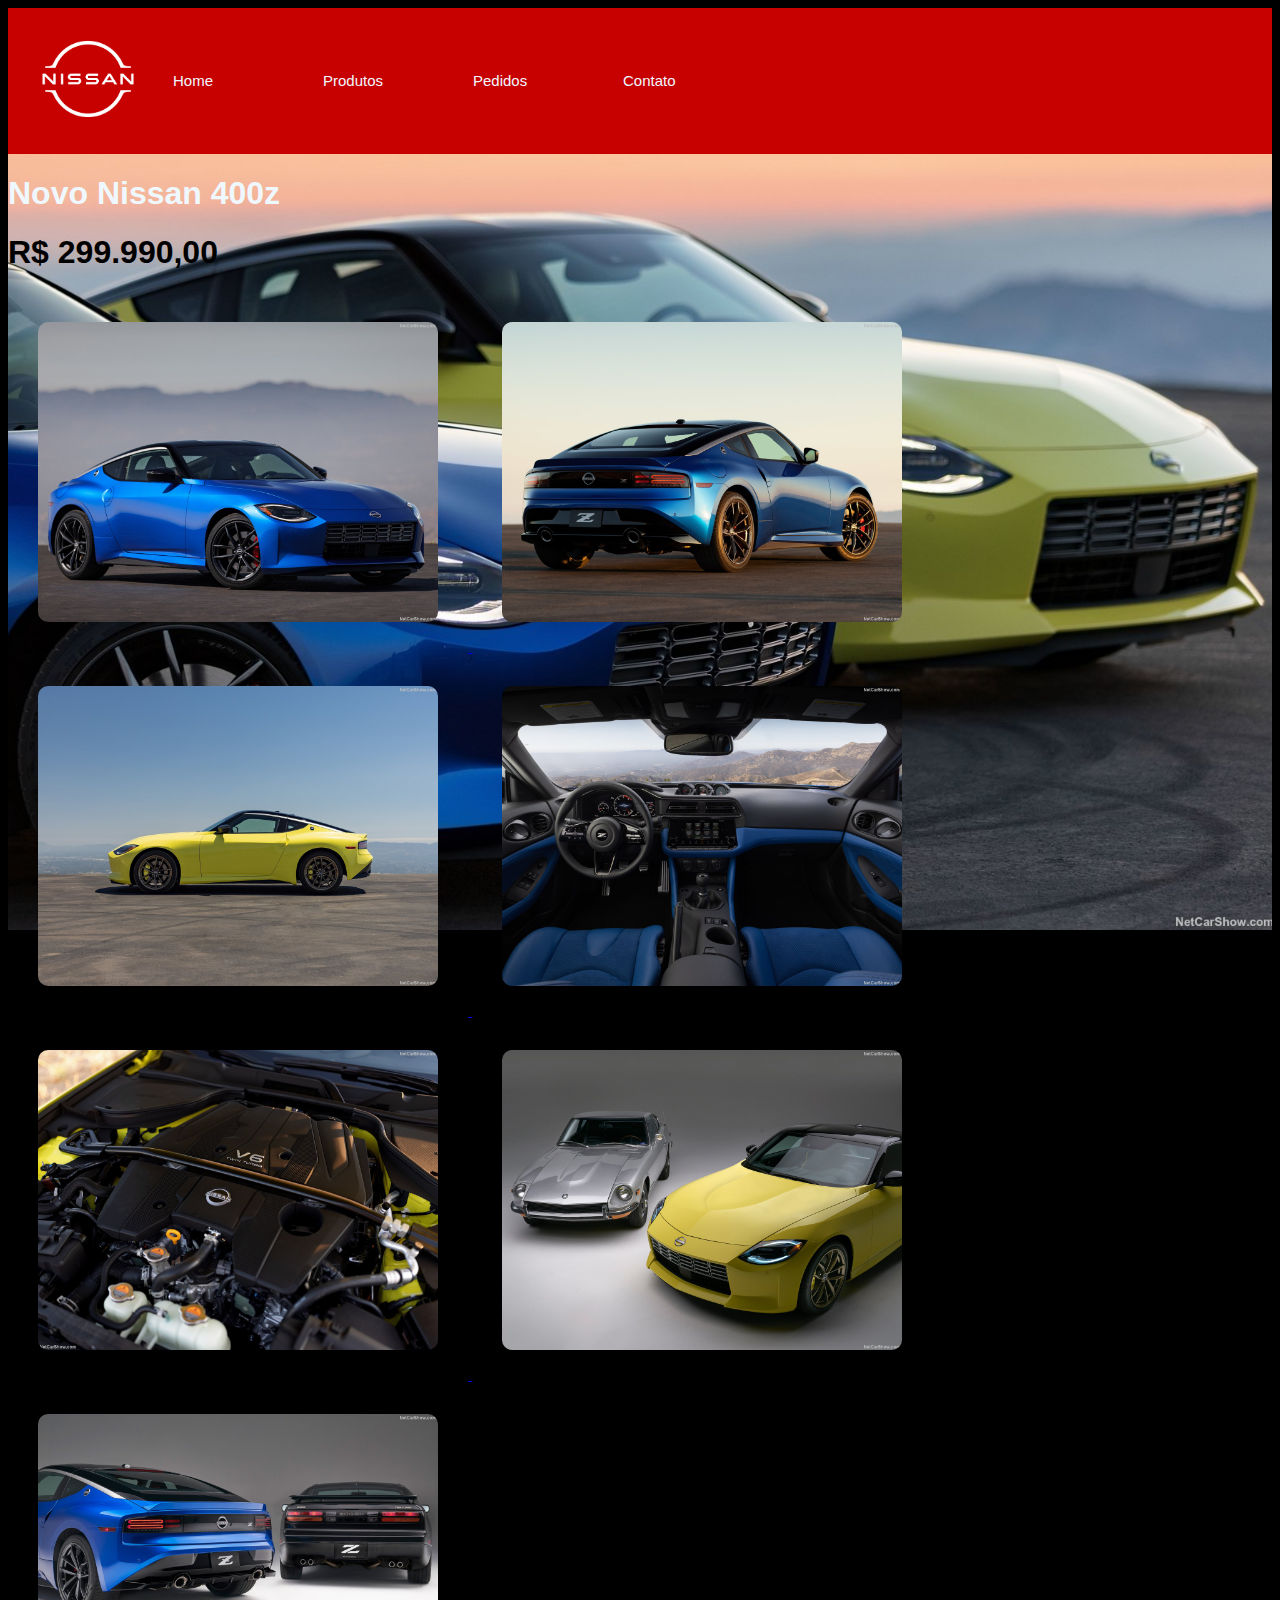
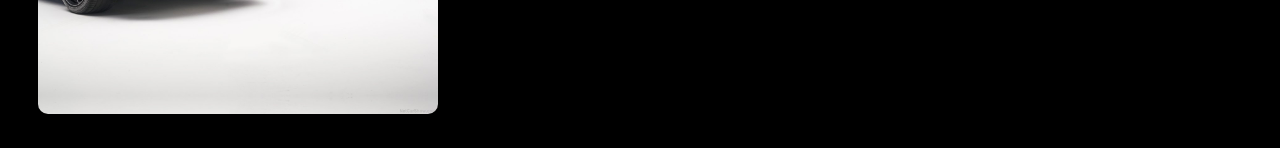
==== 400z.html @ 0b7bcec8 "Pagina Produtos atualizada" ====
<!DOCTYPE html>
<html lang="pt-br">
<head>
    <meta charset="UTF-8">
    <meta http-equiv="X-UA-Compatible" content="IE=edge">
    <meta name="viewport" content="width=device-width, initial-scale=1.0">
    <title>400z | Nissan</title>
    <link rel="stylesheet" href="style/styles.css"/>
</head>
<body id="z">
    <nav>
        <a href="index.html">
            <img id="logo" src="imagens/Nissan-Logo-white.png" alt="Nissan" width="150">
        </a>
        <ul>
            <li><a href="index.html">Home</a></li>
            <li><a href="produtos.html">Produtos</a></li>
            <li><a href="pedidos.html">Pedidos</a></li>
            <li><a href="contato.html">Contato</a></li>
        </ul>
    </nav>  
    <h1 id="tituloProduto">Novo Nissan 400z</h1>
    <h1 id="preco">R$ 299.990,00</h1> 
    <a href="imagens/400z/400z-frente.jpg">
        <img src="imagens/400z/400z-frente.jpg" alt="400z Frente">
    </a>
    <a href="imagens/400z/400z-costas.jpg">
        <img src="imagens/400z/400z-costas.jpg" alt="400z costas">
    </a>
    <a href="imagens/400z/400z-lateral.jpg">
        <img src="imagens/400z/400z-lateral.jpg" alt="400z lateral">
    </a>
    <a href="imagens/400z/400z-interior.jpg">
        <img src="imagens/400z/400z-interior.jpg" alt="400z 400z interior">
    </a>
    <a href="imagens/400z/400z-motor.jpg">
        <img src="imagens/400z/400z-motor.jpg" alt="400z motor">
    </a>
    <a href="imagens/400z/zs-frente.jpg">
        <img src="imagens/400z/zs-frente.jpg" alt="zs frente">
    </a>
    <a href="imagens/400z/zs-costas.jpg">
        <img src="imagens/400z/zs-costas.jpg" alt="zs costas">
    </a>    
</body>
</html>
---- style/styles.css ----
html{
    background-color: rgb(0, 0, 0);
}

body{
    height: 1250px;    
    background-image: url(../imagens/nissan-background.jpg);
    background-repeat: no-repeat;
    background-position: center;
    background-size: cover;
    background-attachment: fixed;    
    font-family: 'Lucida Sans', 'Lucida Sans Regular', 'Lucida Grande', 'Lucida Sans Unicode', Geneva, Verdana, sans-serif;    
}

img{
    width: 400px;
    padding: 30px;
    border-radius: 40px;
}

nav{
    display: flex;
    flex-direction: row;
    align-items: center;
    background-color:rgb(199, 0, 0);
    background-attachment: fixed;
}

nav ul{
    display: flex;
    flex-direction: row;
    float: right;
    list-style: none;
    padding: 0px;
    width: 150px;
    font-size: 15px;
}

nav ul li{
    text-align: center;
    width: 150px;
}

nav ul li a{
    color: aliceblue;
    display: flex;
    padding: 5px;
    width: 150px;
    text-decoration: none;
}

#logo{
    width: 100px;
}

footer{
    position: absolute;
    text-align: center;
    padding: 10px;
    bottom: 0;
    left: 0;  
}

footer a{
    text-decoration: none;
    color: aliceblue;    
}

input{
    height: 30px;
    width: 75%;
    margin: 10px;
    border-radius: 15px;
    background-color: aliceblue;
    opacity: 0.8;
    outline: none;
    cursor: text;
}

label{
    color: black;
    font-size: 16px;    
}

#form{    
    align-items: center;
}

div#corpoForm{
    height: 300px;
    width: 300px;
    margin: auto auto auto auto;
    align-items: center;
}

#corpoForm h2{
    text-align: center;
}

.botao{
    height: 30px;
    width: 50%;
    cursor: pointer;  
}

.botao:hover{
    background-color: rgb(199, 0, 0);
}

#tituloProduto{
    color: aliceblue;
}

#slides400z .hcg-slide-container {
	width: auto;
	height: auto;
}

#primeira400z{
    height: 700px;
    width: auto;
    align-items: center;
}

#z{
    background-image: url(../imagens/400z/400z-primeira.jpg);
    background-repeat: no-repeat;
    background-position: center;
    background-size: cover;
    background-attachment: fixed;  
}

#veiculos{
    display: flex;
    flex-direction: row;
    justify-content: center;
}

#veiculos img{
    padding: 5px;
    width: 360px;    
    border-radius: 30px;
    background-size: cover;
}

#veiculo{
    display: flex;
    flex-direction: column;
    text-align: center;
    color: aliceblue;
    background-color: rgba(31, 31, 31, 0.7);
    margin: 10px;
    border-radius: 5px;
    padding: 20px;
}
#veiculo p{
    font-size: 14px;
}

#veiculo button{
    background-color: aliceblue;
    padding: 10px;
    border-radius: 5px;
    border: none;
    color: rgb(119, 0, 0);
    font-size: 18px;
    font-weight: bold;
    cursor: pointer;
}
#veiculo button:hover{
    color: aliceblue;
    background-color: rgb(119, 0, 0);
}
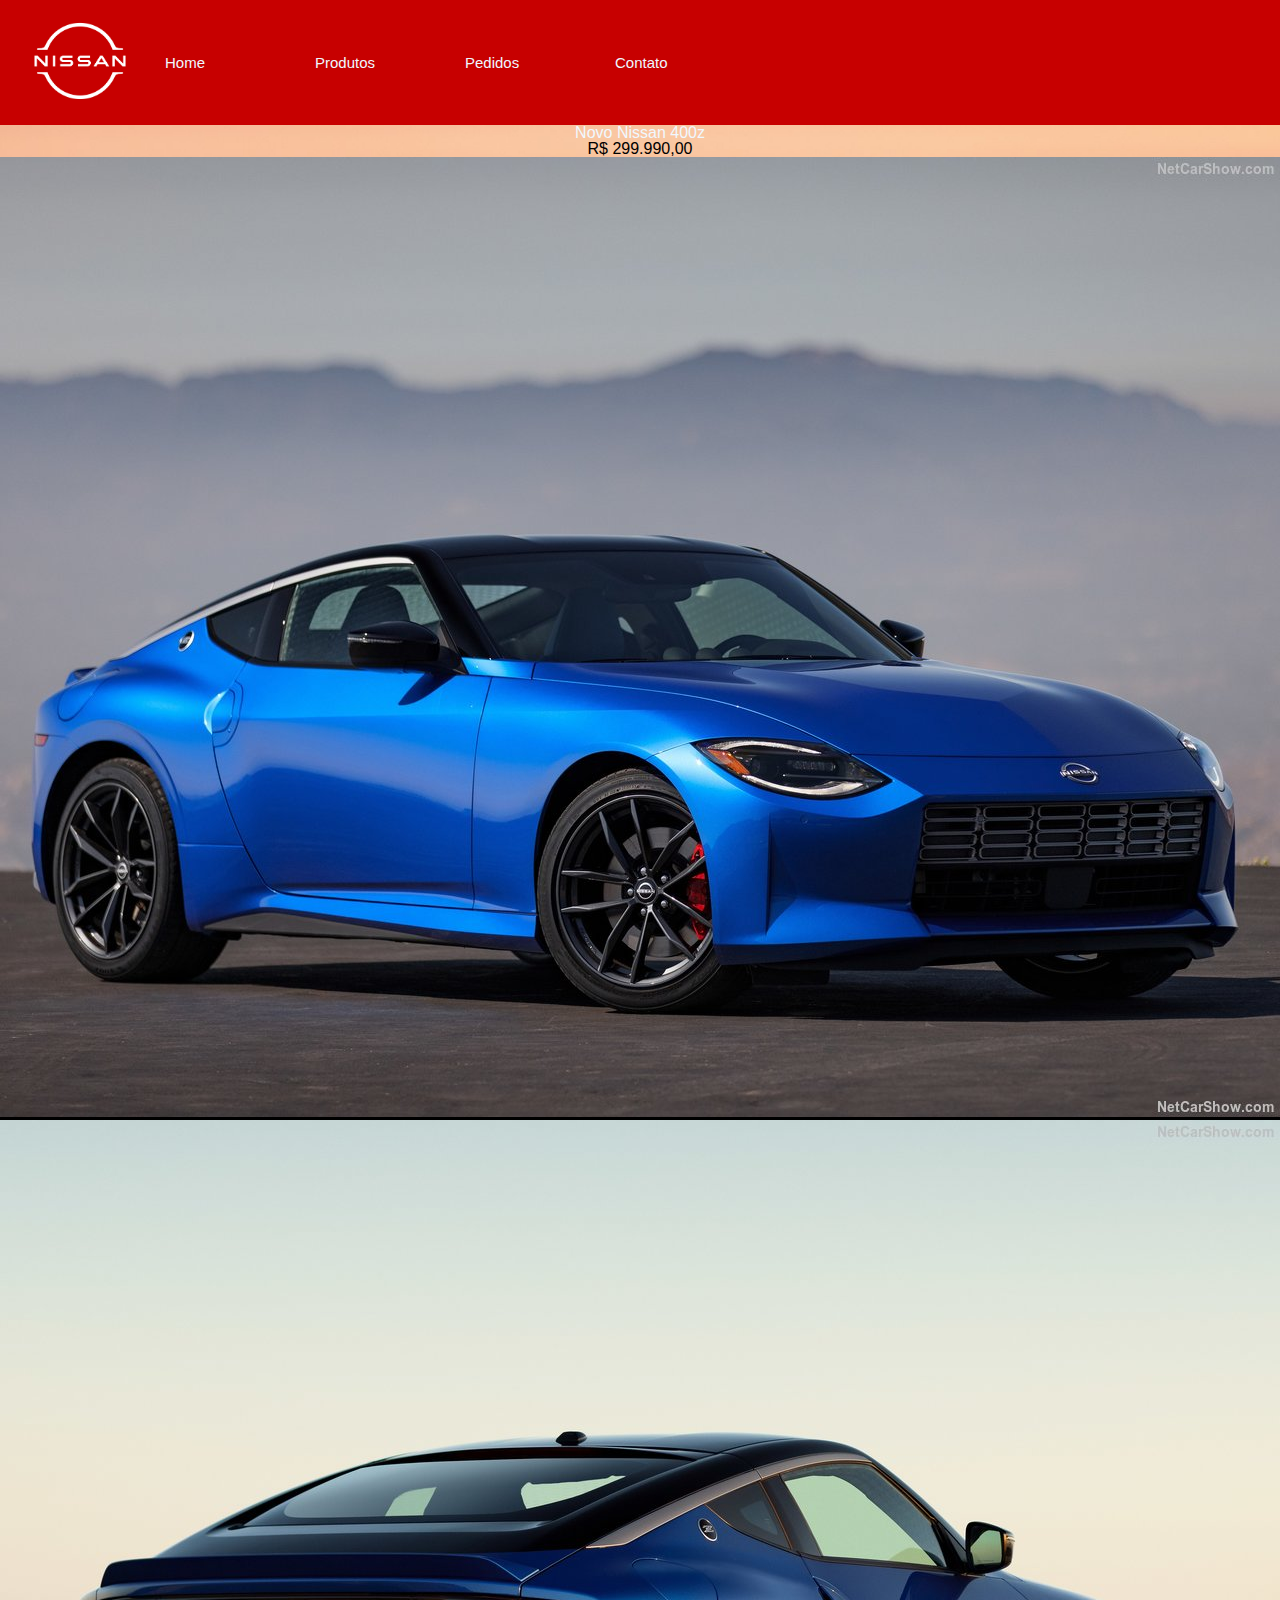
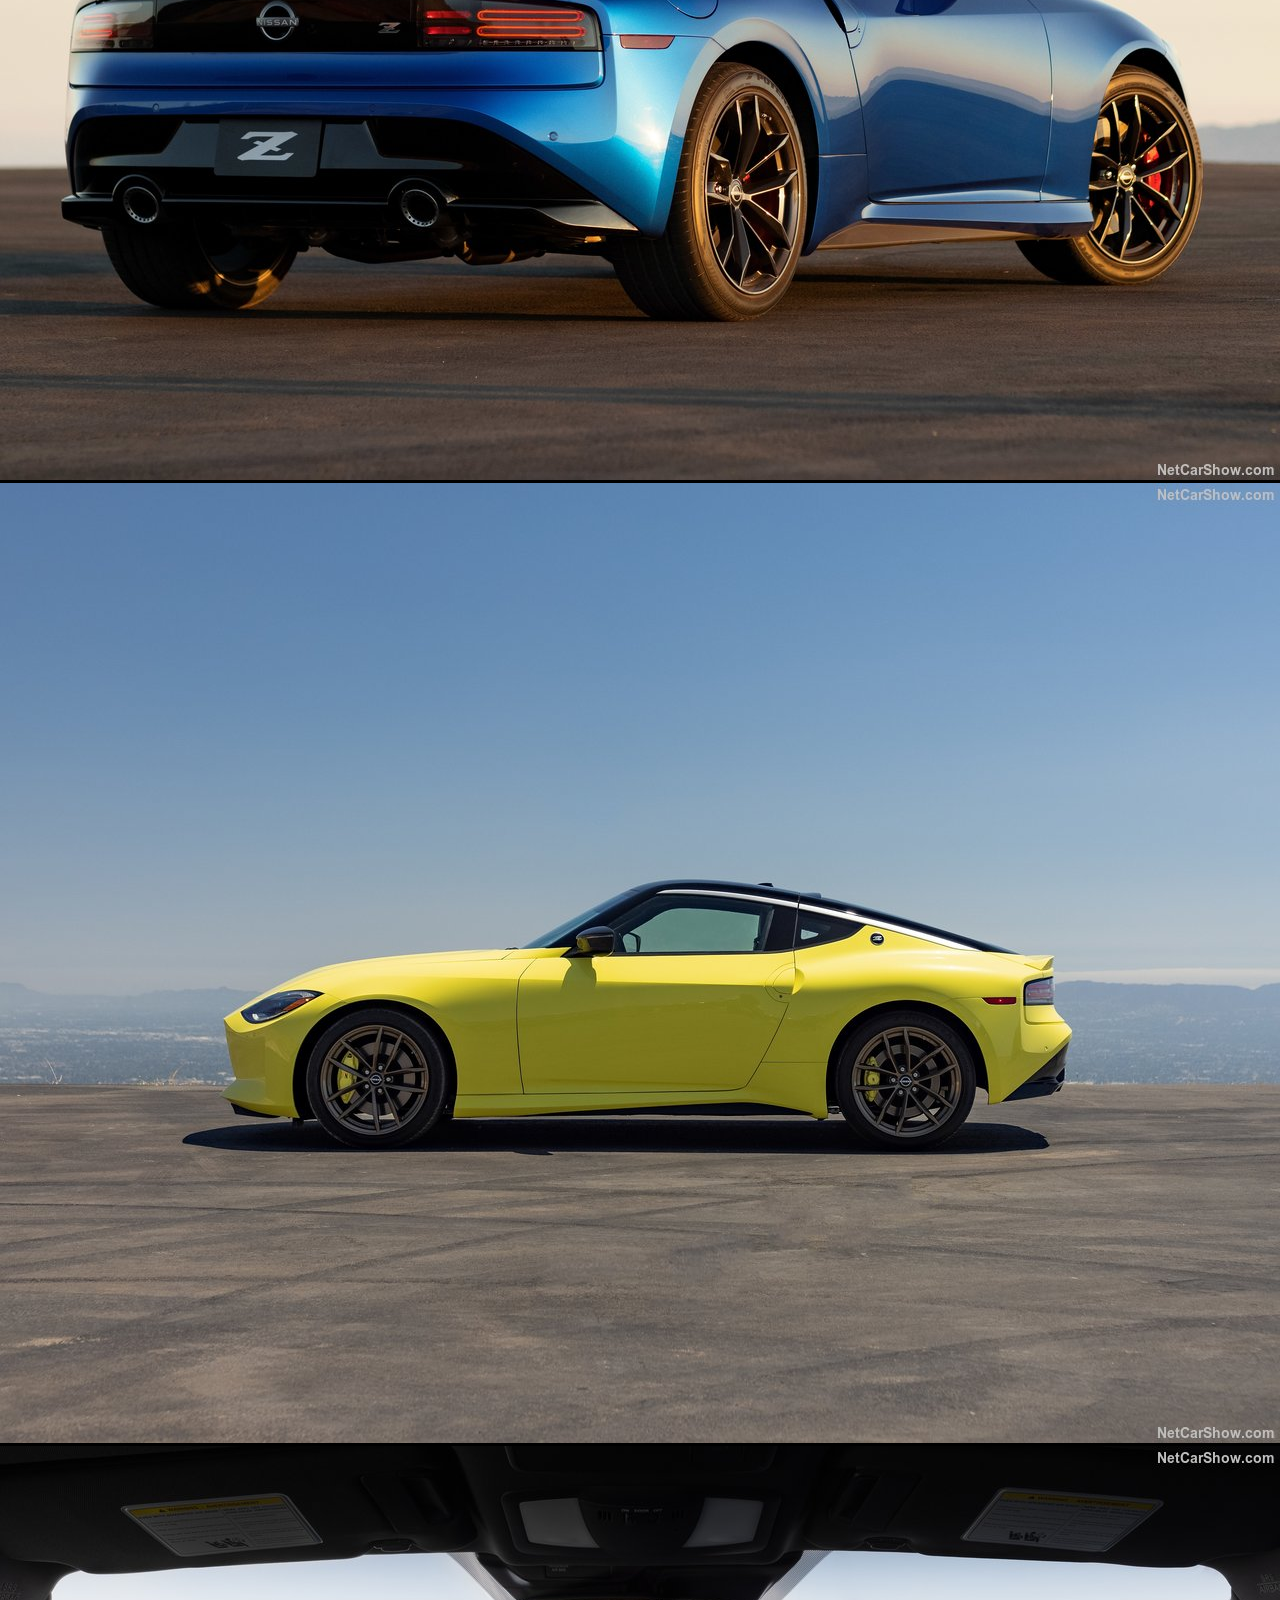
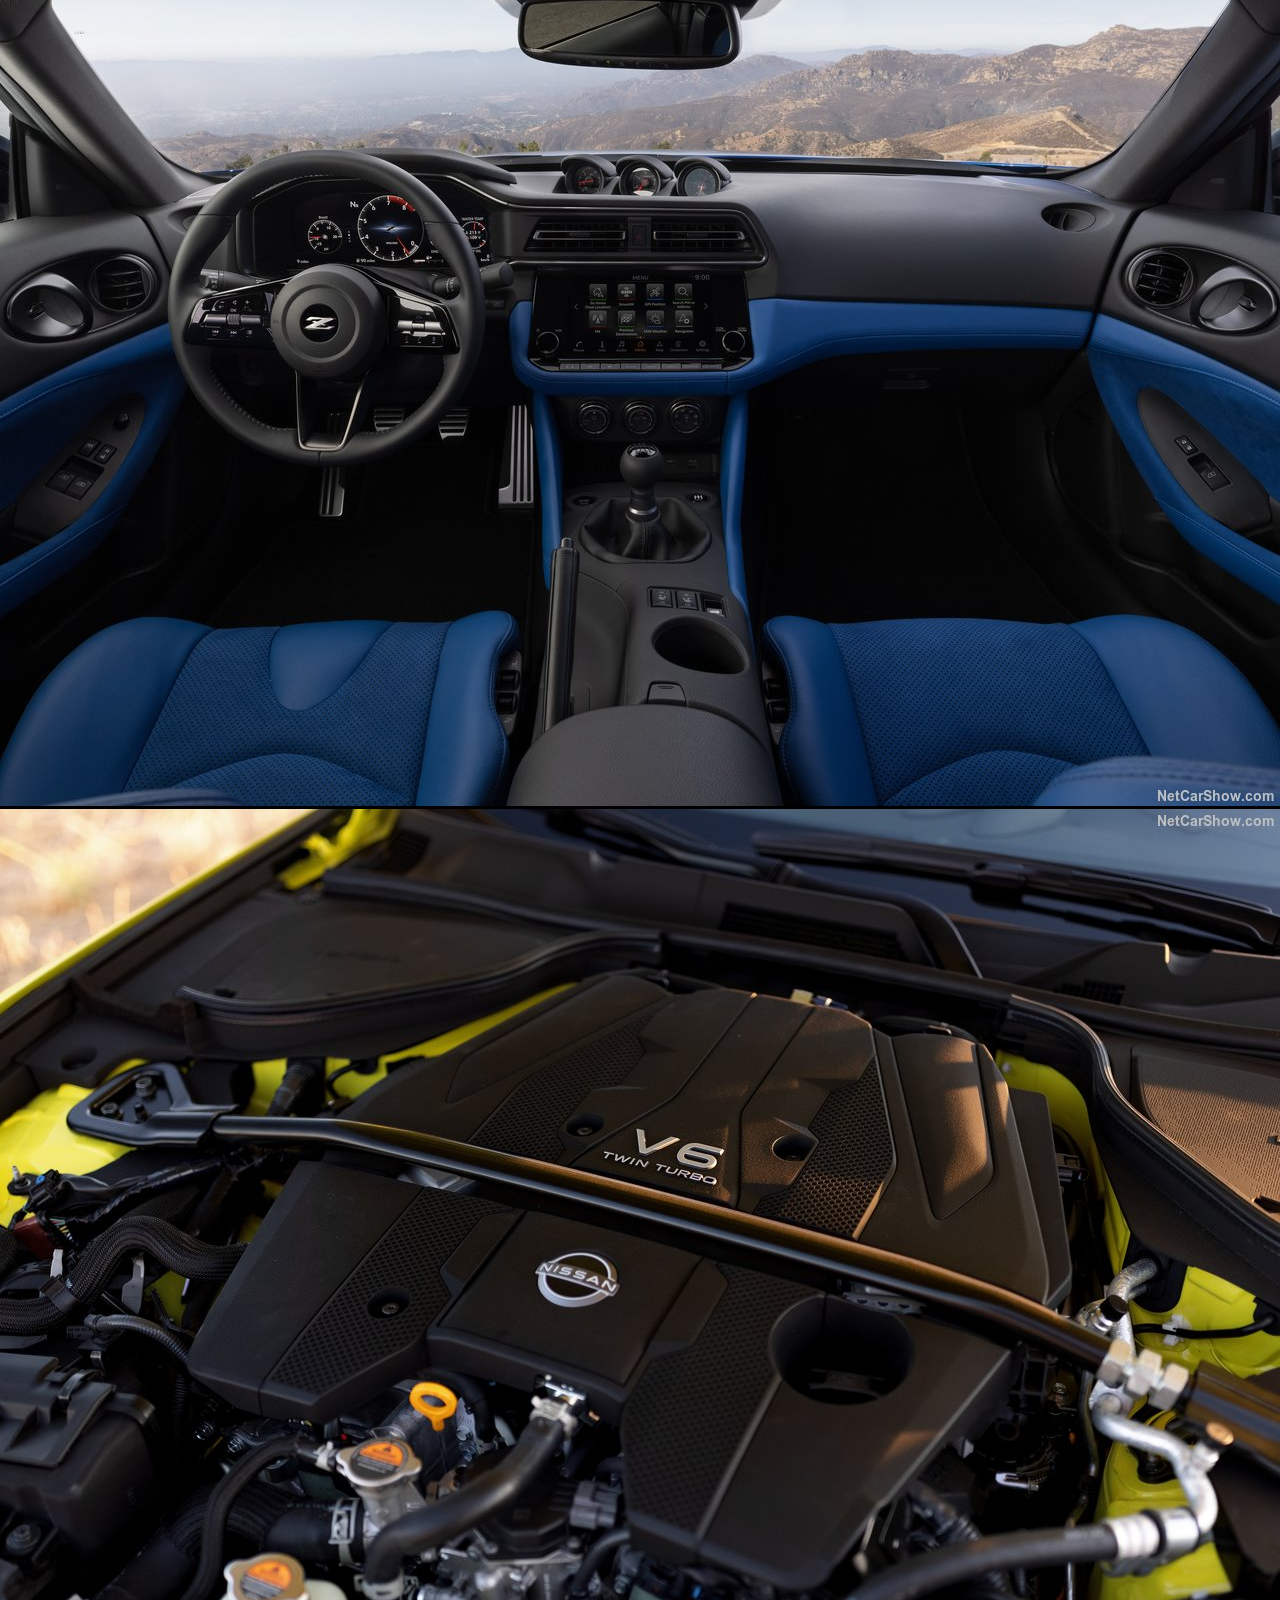
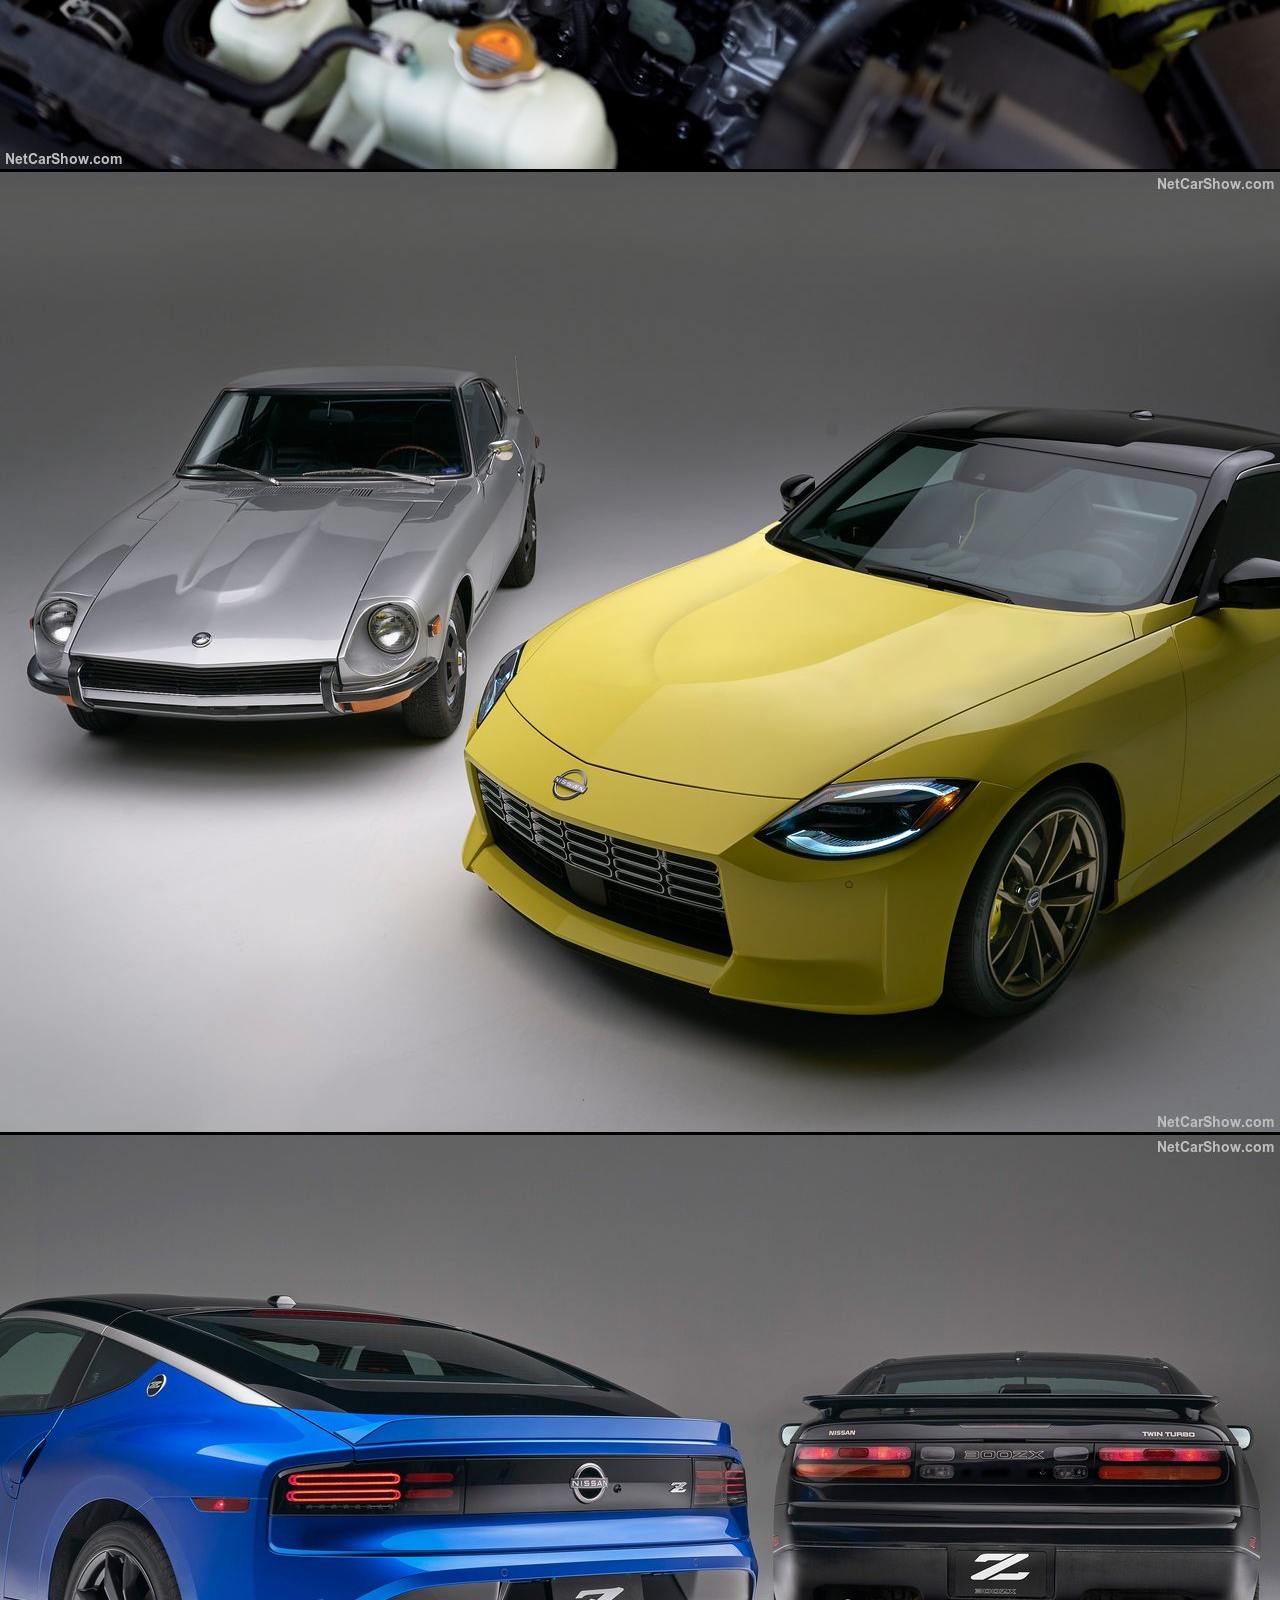
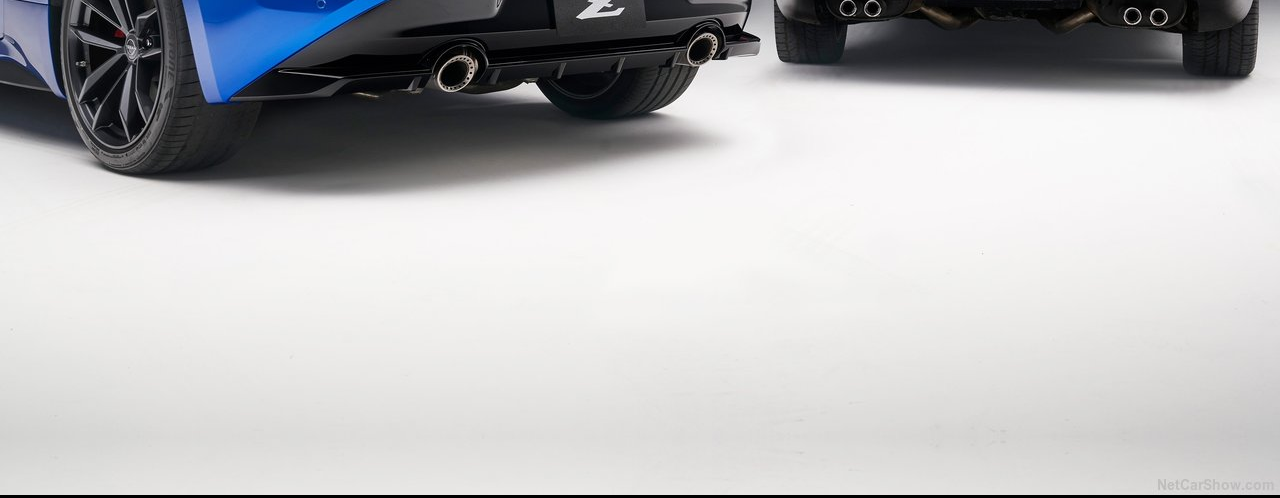
==== commit 9e54dadf: "adicionado reset css em todas as paginas" ====
--- a/400z.html
+++ b/400z.html
@@ -5,12 +5,13 @@
     <meta http-equiv="X-UA-Compatible" content="IE=edge">
     <meta name="viewport" content="width=device-width, initial-scale=1.0">
     <title>400z | Nissan</title>
+    <link rel="stylesheet" href="style/reset.css">
     <link rel="stylesheet" href="style/styles.css"/>
 </head>
 <body id="z">
     <nav>
         <a href="index.html">
-            <img id="logo" src="imagens/Nissan-Logo-white.png" alt="Nissan" width="150">
+            <img class="logo" src="imagens/Nissan-Logo-white.png" alt="Nissan" width="150">
         </a>
         <ul>
             <li><a href="index.html">Home</a></li>
--- a/style/styles.css
+++ b/style/styles.css
@@ -2,20 +2,10 @@
     background-color: rgb(0, 0, 0);
 }
 
-body{
-    height: 1250px;    
-    background-image: url(../imagens/nissan-background.jpg);
-    background-repeat: no-repeat;
-    background-position: center;
-    background-size: cover;
-    background-attachment: fixed;    
-    font-family: 'Lucida Sans', 'Lucida Sans Regular', 'Lucida Grande', 'Lucida Sans Unicode', Geneva, Verdana, sans-serif;    
-}
-
-img{
-    width: 400px;
-    padding: 30px;
-    border-radius: 40px;
+.logo{
+    width: 100px;
+    margin: 20px 30px;
+    display: inline; 
 }
 
 nav{
@@ -41,6 +31,12 @@
     width: 150px;
 }
 
+nav ul li:hover{    
+    transition: 0.5s all;
+    font-weight: bold;
+    color: rgb(199, 0, 0);    
+}
+
 nav ul li a{
     color: aliceblue;
     display: flex;
@@ -49,21 +45,31 @@
     text-decoration: none;
 }
 
-#logo{
-    width: 100px;
+body{
+    text-align: center;
+    align-content: center;
+    height: auto;
+    width: 100%;   
+    background-image: url(../imagens/nissan-background.jpg);
+    background-repeat: no-repeat;
+    background-position: center;
+    background-size: cover;
+    background-attachment: fixed;    
+    font-family: 'Lucida Sans', 'Lucida Sans Regular', 'Lucida Grande', 'Lucida Sans Unicode', Geneva, Verdana, sans-serif;     
 }
 
-footer{
-    position: absolute;
+main{
     text-align: center;
-    padding: 10px;
-    bottom: 0;
-    left: 0;  
+    width: 80%;
+    padding: 3em;
+    margin: 0 auto;
 }
 
-footer a{
-    text-decoration: none;
-    color: aliceblue;    
+.mapa{
+	padding: 3em 0;	
+    margin: 0 auto;
+    width: 80%;
+    vertical-align: bottom;       
 }
 
 input{
@@ -97,23 +103,18 @@
     text-align: center;
 }
 
-.botao{
+.btEnviar{
     height: 30px;
     width: 50%;
     cursor: pointer;  
 }
 
-.botao:hover{
+.btEnviar:hover{
     background-color: rgb(199, 0, 0);
 }
 
 #tituloProduto{
     color: aliceblue;
-}
-
-#slides400z .hcg-slide-container {
-	width: auto;
-	height: auto;
 }
 
 #primeira400z{
@@ -130,44 +131,20 @@
     background-attachment: fixed;  
 }
 
-#veiculos{
-    display: flex;
-    flex-direction: row;
-    justify-content: center;
+footer{
+    height: 10px;
+    background-color: black;    
+    text-align: center;
+    padding: 10px 0;      
 }
 
-#veiculos img{
-    padding: 5px;
-    width: 360px;    
-    border-radius: 30px;
-    background-size: cover;
+footer a{
+    text-decoration: none;
+    color: aliceblue;    
 }
 
-#veiculo{
-    display: flex;
-    flex-direction: column;
-    text-align: center;
+footer p{
     color: aliceblue;
-    background-color: rgba(31, 31, 31, 0.7);
-    margin: 10px;
-    border-radius: 5px;
-    padding: 20px;
+    font-size: 15px;
+    margin-top: 30px;
 }
-#veiculo p{
-    font-size: 14px;
-}
-
-#veiculo button{
-    background-color: aliceblue;
-    padding: 10px;
-    border-radius: 5px;
-    border: none;
-    color: rgb(119, 0, 0);
-    font-size: 18px;
-    font-weight: bold;
-    cursor: pointer;
-}
-#veiculo button:hover{
-    color: aliceblue;
-    background-color: rgb(119, 0, 0);
-}